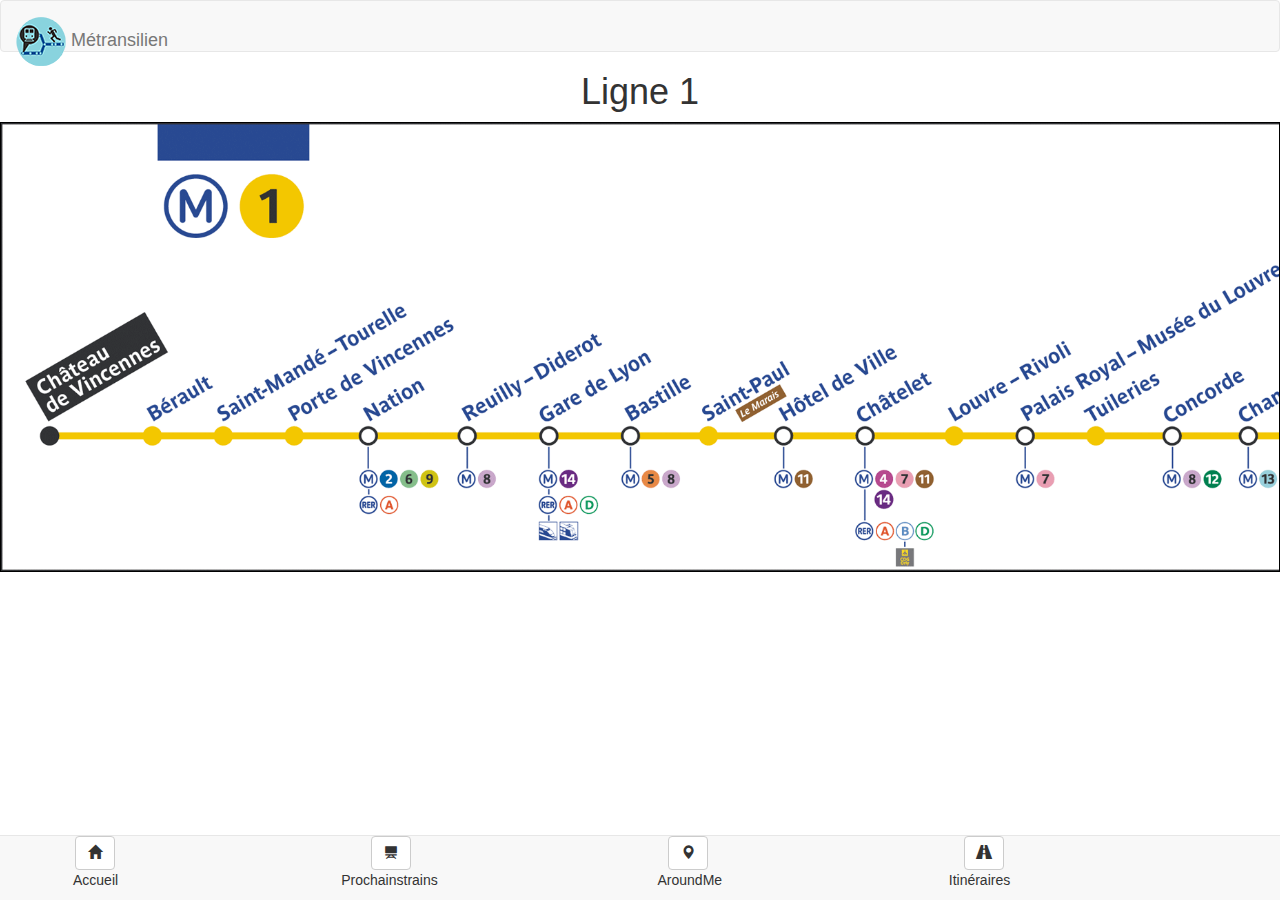
==== affiche-metro.html @ b7eeb892 "Implémentation "Plan Métro"" ====
<!DOCTYPE html>
<html lang="fr">
    <head>
      <title>Bootstrap template</title>
      <meta charset="utf-8">
      <meta http-equiv="X-UA-Compatible" content="IE=edge">
      <meta name="viewport" content="width=device-width, initial-scale=1">
      <link href="bootstrap/css/bootstrap.min.css" rel="stylesheet">
      <script src="bootstrap/js/bootstrap.min.js"></script>
      <link href="css/design.css" rel="stylesheet">
      
      
      <script src="js/jquery-1.10.2.js"></script>
      <script src="js/jquery-ui.js"></script>
      <script src="js/source-data.js"></script>

    
      
    </head>
    <body>
    

    
    <nav class="navbar navbar-default">
      <div class="container-fluid">
        <div class="navbar-header">
          <a class="navbar-brand" href="#">
           <p><img src="images/logo2.png" class="logoappli" alt="Image flottante"/> Métransilien </p>
          </a>
        </div>
      </div>
    </nav>
  
    <h1 id="titre-ligne"> Ligne 1 </h1>
    <div id="image-metro">
      <img src="images/metro-ligne-1.gif" />
    </div>
    
    
    <!--<div class="container">
    <div class="row">
          <span class="col-xs-12 col-sm-12 col-md-12 col-ld-12">
            
            
            <div id="fich1"> 
              <object data="images/m1.pdf" type="text/html" codetype="application/pdf" ></object> 
           </div>
          </span>
    </div>
  </div> -->

    

  <!--<div class="container">
    <div class="row">
          <span class="col-xs-12 col-sm-12 col-md-12 col-ld-12">
            <img src="images/m1-2.png" />
          </span>
    </div>
  </div>-->

  <!-- Footer -->
  <nav class="navbar navbar-default navbar-fixed-bottom">
    <div class="container">
      <div class="row">
        <div id="bloc-accueil-footer" class="col-xs-3">
          <a href="index.html">
          <button  id="button_accueil" type="button" class="btn btn-default" aria-label="Left Align">
            <span class="glyphicon glyphicon-home" aria-hidden="true"></span>
          </button>
          </a>
        </div>
        <div id="bloc-accueil-footer" class="col-xs-3">
          <button id="button_accueil" type="button" class="btn btn-default" aria-label="Left Align">
            <span  class="glyphicon glyphicon-blackboard" aria-hidden="true"></span>
          </button>
        </div>
        <div id="bloc-accueil-footer" class="col-xs-3">
          <button id="button_accueil" type="button" class="btn btn-default" aria-label="Left Align">
            <span class="glyphicon glyphicon-map-marker" aria-hidden="true"></span>
          </button>
        </div>
        <div id="bloc-accueil-footer" class="col-xs-3">
          <button id="button_accueil" type="button" class="btn btn-default" aria-label="Left Align">
            <span class="glyphicon glyphicon-road" aria-hidden="true"></span>
          </button>
        </div>
      </div>
    </div>

    <div class="container">
      <div class="row">
        <div id="text_bouton_1" class="col-xs-3">
        <p>Accueil</p>
        </div>
        <div id="text_bouton_2" class="col-xs-3">
        <p>Prochainstrains</p>
        </div>
        <div id="text_bouton_3" class="col-xs-3">
         <p>AroundMe</p> 
        </div>
        <div id="text_bouton_4" class="col-xs-3">
        <p>Itinéraires</p>
        </div>
      </div>
    </div>


  </nav>
  </body>
</html>
---- css/design.css ----
html, body{
  
  height: 100%;
}

#bloc-accueil-body-1, #bloc-accueil-body-1:active  {

  margin-bottom: 10px;

  margin-left: 42px;

  padding-top: 10px;

  background-color: silver;

  border: 2px solid;

  border-radius: 6px;

  line-height: 50px;

  text-align: left;

  color: white;
  font-family: Arial,sans-serif;

  background: #F28F22;
  background: -webkit-linear-gradient( #FF6A4F, #D33B11); 
  background: -moz-linear-gradient( #FF6A4F, #D33B11); 
  background: -ms-linear-gradient( #FF6A4F, #D33B11); 
  background: -o-linear-gradient( #FF6A4F, #D33B11); 
  background: linear-gradient( #F28F22, #BD5D19);

}

#bloc-accueil-body-1:hover{
	background: #F79E46;
	background: -webkit-linear-gradient( #F79E46, #C96928);
	background: -moz-linear-gradient( #F79E46, #C96928);
	background: -ms-linear-gradient( #F79E46, #C96928);
	background: -o-linear-gradient( #F79E46, #C96928);
	background: linear-gradient( #F79E46, #C96928);
}

#bloc-accueil-body-2 {

  margin-bottom: 10px;

  margin-left: 42px;

  padding-top: 10px;

  background-color: silver;

  border: 2px solid;

  border-radius: 6px;

  line-height: 50px;

  text-align: Left;

  color: white;

  background: #C53727;
  background: -webkit-linear-gradient( #C53727, #A82B22); 
  background: -moz-linear-gradient( #C53727, #A82B22); 
  background: -ms-linear-gradient( #C53727, #A82B22); 
  background: -o-linear-gradient( #C53727, #A82B22); 
  background: linear-gradient( #C53727, #A82B22);

}

#bloc-accueil-body-2:hover {
	background: #FF6A4F;
	background: -webkit-linear-gradient( #FF6A4F, #D33B11); 
	background: -moz-linear-gradient( #FF6A4F, #D33B11); 
	background: -ms-linear-gradient( #FF6A4F, #D33B11); 
	background: -o-linear-gradient( #FF6A4F, #D33B11); 
	background: linear-gradient( #FF6A4F, #D33B11);
	}

#bloc-accueil-body-3 {

  margin-bottom: 10px;

  margin-left: 42px;

  padding-top: 10px;

  background-color: silver;

  border: 2px solid;

  border-radius: 6px;

  line-height: 50px;

  text-align: left;

  color: white;

  background: #D34F8E;
  background: -webkit-linear-gradient( #D34F8E, #A9014B); 
  background: -moz-linear-gradient( #D34F8E, #A9014B); 
  background: -ms-linear-gradient( #D34F8E, #A9014B); 
  background: -o-linear-gradient( #D34F8E, #A9014B); 
  background: linear-gradient( #D34F8E, #A9014B);

}

#bloc-accueil-body-3:hover{
	background: #E256A0;
	background: -webkit-linear-gradient( #E256A0, #BC1766);
	background: -moz-linear-gradient( #E256A0, #BC1766);
	background: -ms-linear-gradient( #E256A0, #BC1766);
	background: -o-linear-gradient( #E256A0, #BC1766);
	background: linear-gradient( #E256A0, #BC1766);
	}	

#bloc-accueil-body-4 {

  margin-bottom: 10px;

  margin-left: 42px;

  padding-top: 10px;

  background-color: silver;

  border: 2px solid;

  border-radius: 6px;

  line-height: 50px;

  text-align: left;

  color: white;

  background: #91BD09;
  background: -webkit-linear-gradient( #91BD09, #4E9939); 
  background: -moz-linear-gradient( #91BD09, #4E9939); 
  background: -ms-linear-gradient( #91BD09, #4E9939); 
  background: -o-linear-gradient( #91BD09, #4E9939); 
  background: linear-gradient( #91BD09, #4E9939);

}

#bloc-accueil-body-4:hover{
	background: #A3C416;
	background: -webkit-linear-gradient( #A3C416, #55A53C);
	background: -moz-linear-gradient( #A3C416, #55A53C);
	background: -ms-linear-gradient( #A3C416, #55A53C);
	background: -o-linear-gradient( #A3C416, #55A53C);
	background: linear-gradient( #A3C416, #55A53C);
	}

#bloc-accueil-footer {

	padding-left: 5px;
}

#button_accueil{

	margin-left: 30px;

}

#text_bouton_1 > p {

	margin-left: 18px;
}

#text_bouton_2 > p {

	margin-left: -10px;
}

#text_bouton_3 > p {

	margin-left: 10px;
}

#text_bouton_4 > p {

	margin-left: 5px;
}

.row {
  margin-left: -30px;
}

.logoAppli
{
	float:left;

}

body > .container
{
	padding-top: 40px;
}








#bloc-plan {

   margin-bottom: 10px;

  margin-left: 42px;

  padding-top: 10px;

  background-color: silver;

  border: 2px solid;

  border-radius: 6px;

  line-height: 50px;

  text-align: left;

  color: white;
  font-family: Arial,sans-serif;

  background: #F28F22;
  background: -webkit-linear-gradient( #FF6A4F, #D33B11); 
  background: -moz-linear-gradient( #FF6A4F, #D33B11); 
  background: -ms-linear-gradient( #FF6A4F, #D33B11); 
  background: -o-linear-gradient( #FF6A4F, #D33B11); 
  background: linear-gradient( #F28F22, #BD5D19);

}

#recherche-ligne {

  margin-left: 10px;
  text-align: center;

}

#icon-search{
   padding-right: 0px;
}


#titre-ligne
{
  text-align: center;
}

#image-metro{
border: thin solid black;  
height: 50%; 
width: 100%;
overflow: scroll;
}

#image-metro img{
height: 100%;

}
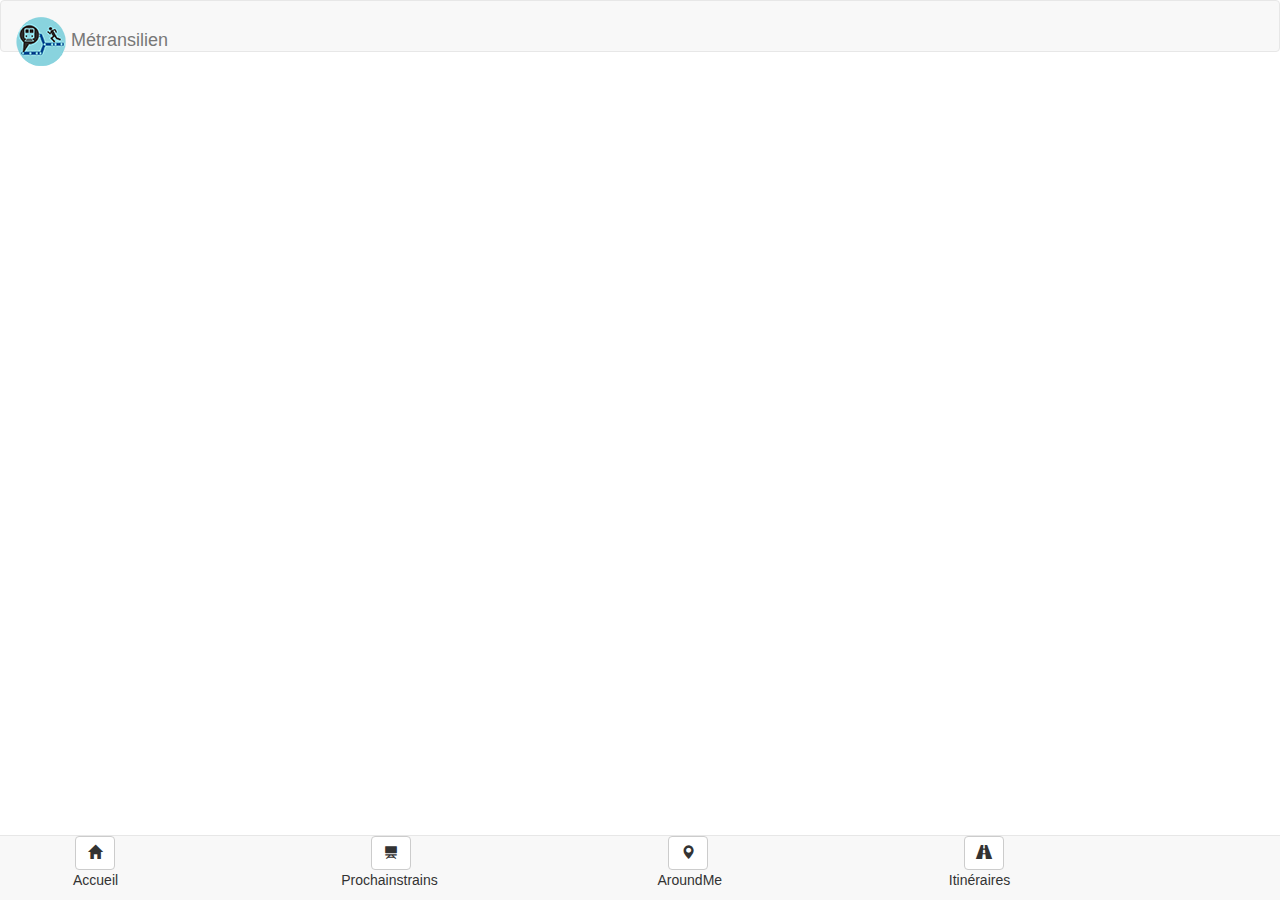
==== commit e6abb73c: "Affichage dynamique ligne de métro" ====
--- a/affiche-metro.html
+++ b/affiche-metro.html
@@ -5,17 +5,16 @@
       <meta charset="utf-8">
       <meta http-equiv="X-UA-Compatible" content="IE=edge">
       <meta name="viewport" content="width=device-width, initial-scale=1">
+
       <link href="bootstrap/css/bootstrap.min.css" rel="stylesheet">
       <script src="bootstrap/js/bootstrap.min.js"></script>
       <link href="css/design.css" rel="stylesheet">
       
-      
+
       <script src="js/jquery-1.10.2.js"></script>
       <script src="js/jquery-ui.js"></script>
       <script src="js/source-data.js"></script>
-
     
-      
     </head>
     <body>
     
@@ -35,29 +34,6 @@
     <div id="image-metro">
       <img src="images/metro-ligne-1.gif" />
     </div>
-    
-    
-    <!--<div class="container">
-    <div class="row">
-          <span class="col-xs-12 col-sm-12 col-md-12 col-ld-12">
-            
-            
-            <div id="fich1"> 
-              <object data="images/m1.pdf" type="text/html" codetype="application/pdf" ></object> 
-           </div>
-          </span>
-    </div>
-  </div> -->
-
-    
-
-  <!--<div class="container">
-    <div class="row">
-          <span class="col-xs-12 col-sm-12 col-md-12 col-ld-12">
-            <img src="images/m1-2.png" />
-          </span>
-    </div>
-  </div>-->
 
   <!-- Footer -->
   <nav class="navbar navbar-default navbar-fixed-bottom">
--- a/css/design.css
+++ b/css/design.css
@@ -200,15 +200,8 @@
 
 body > .container
 {
-	padding-top: 40px;
-}
-
-
-
-
-
-
-
+	padding-top: 20px;
+}
 
 #bloc-plan {
 
@@ -240,21 +233,16 @@
 
 }
 
-#recherche-ligne {
-
+#autocomplete {
   margin-left: 10px;
   text-align: center;
-
-}
-
-#icon-search{
-   padding-right: 0px;
 }
 
 
 #titre-ligne
 {
   text-align: center;
+  display: none;
 }
 
 #image-metro{
@@ -262,10 +250,14 @@
 height: 50%; 
 width: 100%;
 overflow: scroll;
+display: none;
 }
 
 #image-metro img{
 height: 100%;
-
-}
-
+}
+
+#button_return{
+  display: block;
+  margin-left: 270px;
+}
